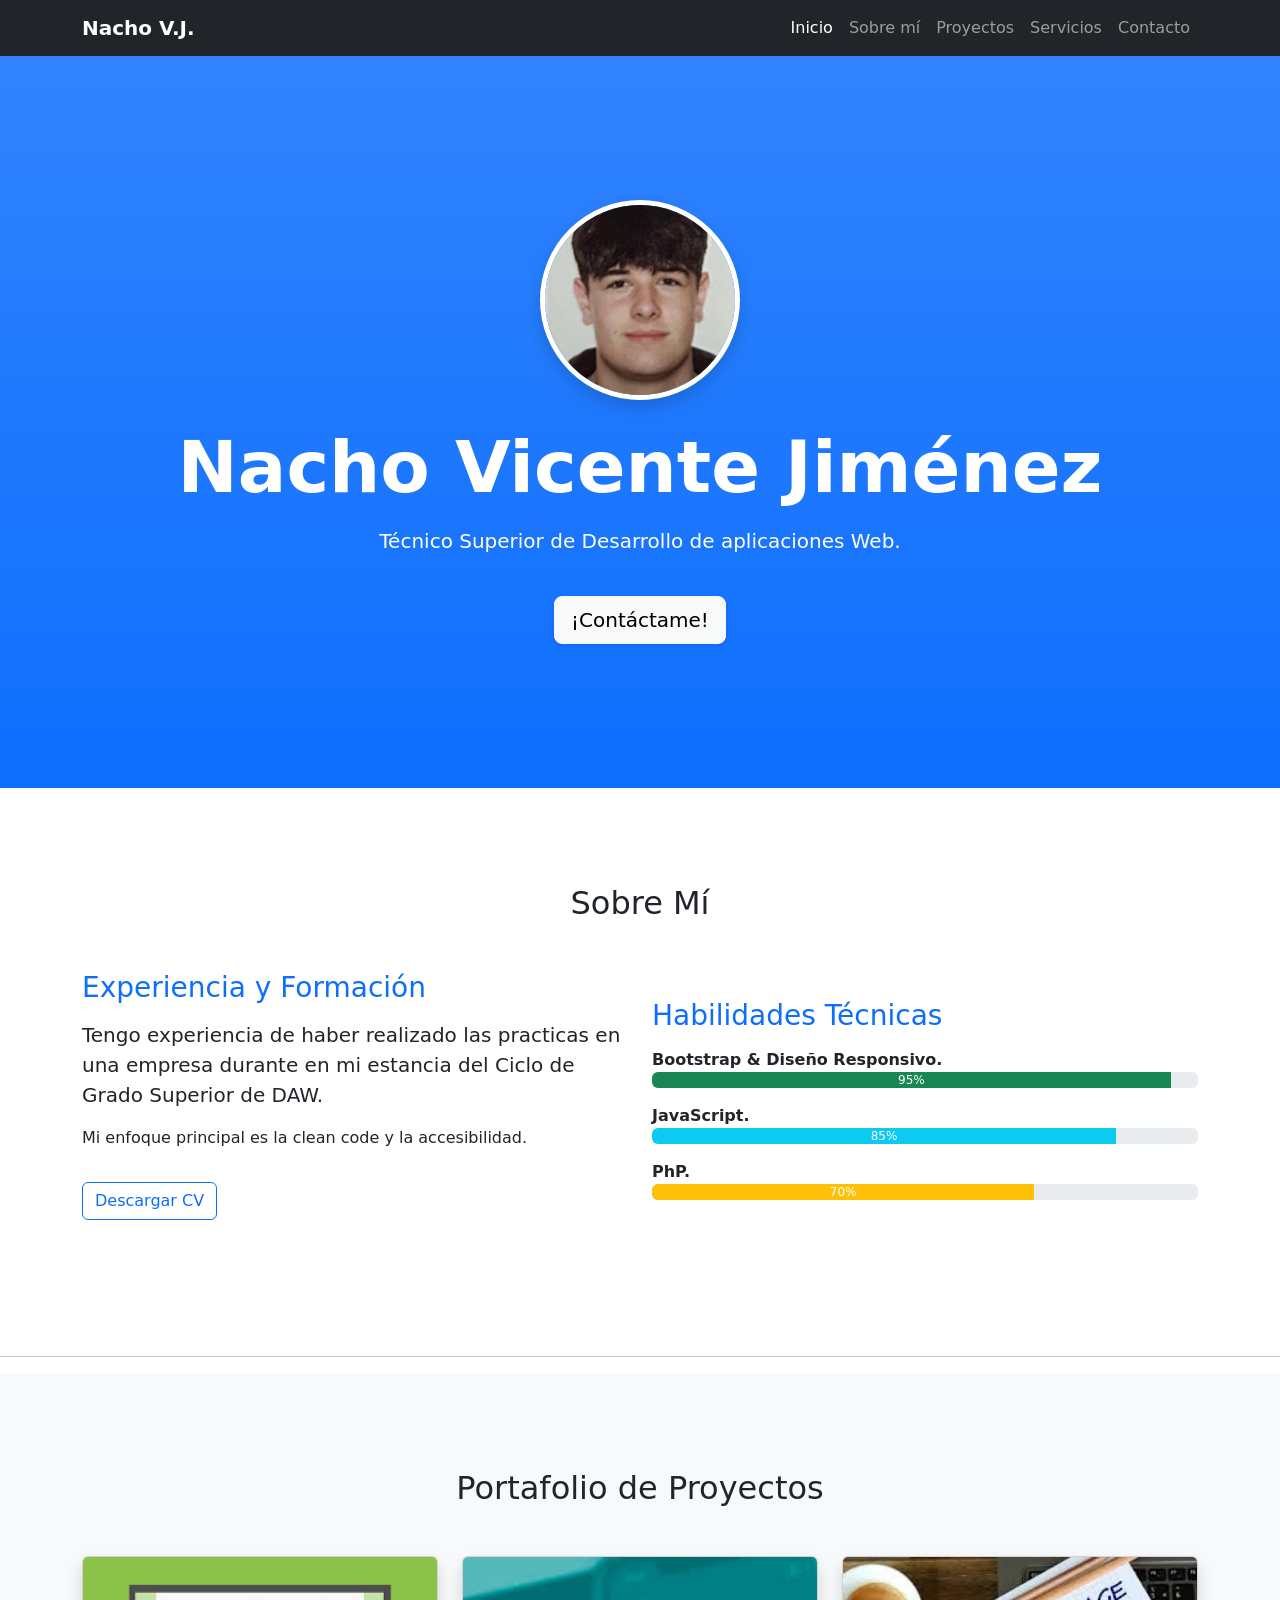
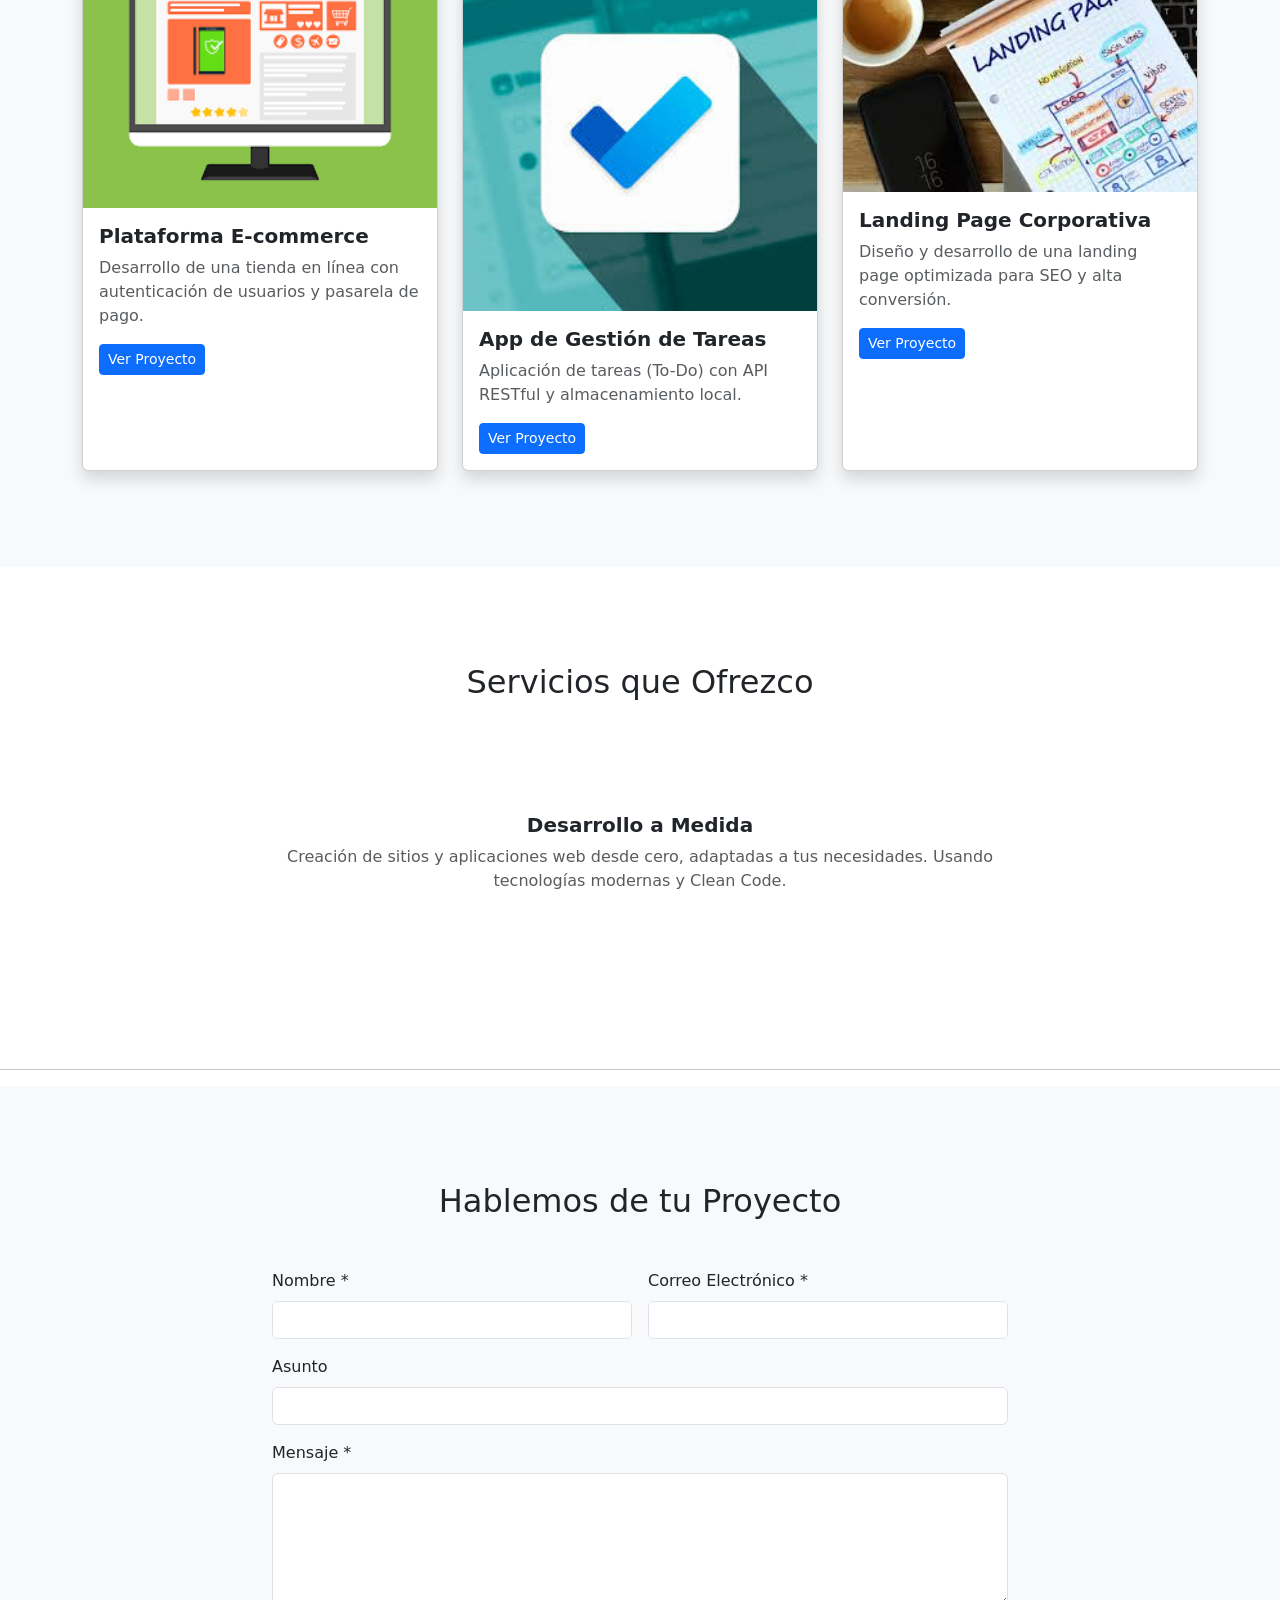
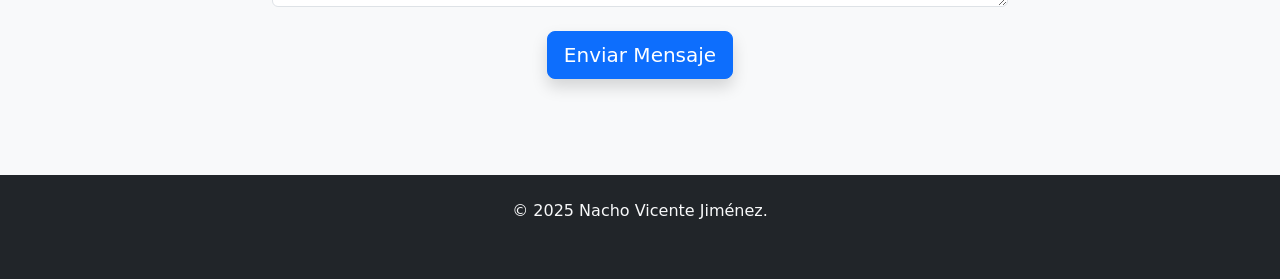
==== index.html @ 3f9f692f "tarea bootstrap" ====
<!DOCTYPE html>
<html lang="es">
<head>
    <meta charset="UTF-8">
    <meta name="viewport" content="width=device-width, initial-scale=1.0">
    <title>Portafolio Personal - Nacho Vicente Jiménez</title>
    
    <link rel="stylesheet" href="bootstrap-5.3.8-dist/bootstrap-5.3.8-dist/css/bootstrap.css">
    <link rel="stylesheet" href="bootstrap-5.3.8-dist/bootstrap-5.3.8-dist/js/bootstrap.js">
    <link href="https://unpkg.com/aos@2.3.1/dist/aos.css" rel="stylesheet">
    <link rel="stylesheet" href="style.css">
    <script src="script.js"></script>
</head>
<body>

    <nav class="navbar navbar-expand-lg navbar-dark bg-dark sticky-top" data-bs-theme="dark">
        <div class="container">
            <a class="navbar-brand" href="#inicio">
                <span class="fw-bold">Nacho V.J.</span> 
            </a>
            
            <button class="navbar-toggler" type="button" data-bs-toggle="collapse" data-bs-target="#menuPrincipal" aria-controls="menuPrincipal" aria-expanded="false" aria-label="Toggle navigation">
                <span class="navbar-toggler-icon"></span>
            </button>
            <div class="collapse navbar-collapse" id="menuPrincipal">
                <ul class="navbar-nav ms-auto">
                    <li class="nav-item"><a class="nav-link active" href="#inicio">Inicio</a></li>
                    <li class="nav-item"><a class="nav-link" href="#sobreMi">Sobre mí</a></li>
                    <li class="nav-item"><a class="nav-link" href="#proyectos">Proyectos</a></li>
                    <li class="nav-item"><a class="nav-link" href="#servicios">Servicios</a></li>
                    <li class="nav-item"><a class="nav-link" href="#contacto">Contacto</a></li>
                </ul>
            </div>
        </div>
    </nav>

    <header id="inicio" class="section-padding bg-primary bg-gradient text-white text-center" data-aos="fade-down">
        <div class="container-fluid py-5">
            <img src="img/MiFoto.jpeg" class="img-fluid rounded-circle mb-4 border border-white border-5 shadow" style="width: 200px; height: 200px; object-fit: cover;" alt="Tu Foto" data-aos="zoom-in" data-aos-delay="200">
            
            <h1 class="display-2 fw-bold" data-aos="fade-up" data-aos-delay="400">Nacho Vicente Jiménez</h1>
            <p class="lead mt-3" data-aos="fade-up" data-aos-delay="500">Técnico Superior de Desarrollo de aplicaciones Web.</p>
            <a href="#contacto" class="btn btn-light btn-lg mt-4 shadow-sm" data-aos="fade-up" data-aos-delay="600">¡Contáctame!</a>
        </div>
    </header>

    <section id="sobreMi" class="section-padding container">
        <h2 class="text-center mb-5 text-dark fw-light" data-aos="fade-up">Sobre Mí</h2>
        <div class="row align-items-center">
            
            <div class="col-lg-6 mb-4" data-aos="fade-right">
                <h3 class="mb-3 text-primary">Experiencia y Formación</h3>
                <p class="lead">Tengo experiencia de haber realizado las practicas en una empresa durante en mi estancia del Ciclo de Grado Superior de DAW.</p>
                <p>Mi enfoque principal es la clean code y la accesibilidad.</p>
                <a href="img/cv.jpg" class="btn btn-outline-primary mt-3">Descargar CV</a>
            </div>

            <div class="col-lg-6" data-aos="fade-left">
                <h3 class="mb-3 text-primary">Habilidades Técnicas</h3>
                
                <div class="mb-3" data-aos="fade-left" data-aos-delay="100">
                    <span class="fw-bold">Bootstrap & Diseño Responsivo.</span>
                    <div class="progress" role="progressbar" aria-valuenow="95" aria-valuemin="0" aria-valuemax="100">
                        <div class="progress-bar bg-success" style="width: 95%">95%</div>
                    </div>
                </div>

                <div class="mb-3" data-aos="fade-left" data-aos-delay="200">
                    <span class="fw-bold">JavaScript.</span>
                    <div class="progress" role="progressbar" aria-valuenow="85" aria-valuemin="0" aria-valuemax="100">
                        <div class="progress-bar bg-info" style="width: 85%">85%</div>
                    </div>
                </div>
                
                <div class="mb-3" data-aos="fade-left" data-aos-delay="300">
                    <span class="fw-bold">PhP.</span>
                    <div class="progress" role="progressbar" aria-valuenow="70" aria-valuemin="0" aria-valuemax="100">
                        <div class="progress-bar bg-warning" style="width: 70%">70%</div>
                    </div>
                </div>
            </div>
        </div>
    </section>
    
    <hr>

    <section id="proyectos" class="section-padding bg-light">
        <div class="container">
            <h2 class="text-center mb-5 text-dark fw-light" data-aos="fade-up">Portafolio de Proyectos</h2>
            
            <div class="row row-cols-1 row-cols-md-2 row-cols-lg-3 g-4">
                
                <div class="col" data-aos="fade-up">
                    <div class="card shadow h-100">
                        <img src="img/E-commerce.png" class="card-img-top" alt="Proyecto 1: E-commerce">
                        <div class="card-body">
                            <h5 class="card-title fw-bold">Plataforma E-commerce</h5>
                            <p class="card-text text-muted">Desarrollo de una tienda en línea con autenticación de usuarios y pasarela de pago.</p>
                            <a href="#" class="btn btn-primary btn-sm">Ver Proyecto <i class="fas fa-external-link-alt"></i></a>
                        </div>
                    </div>
                </div>

                <div class="col" data-aos="fade-up" data-aos-delay="100">
                    <div class="card shadow h-100">
                        <img src="img/Aplicacion To-Do.jpg" class="card-img-top" alt="Proyecto 2: Aplicación To-Do">
                        <div class="card-body">
                            <h5 class="card-title fw-bold">App de Gestión de Tareas</h5>
                            <p class="card-text text-muted">Aplicación de tareas (To-Do) con API RESTful y almacenamiento local.</p>
                            <a href="#" class="btn btn-primary btn-sm">Ver Proyecto <i class="fas fa-external-link-alt"></i></a>
                        </div>
                    </div>
                </div>
                
                <div class="col" data-aos="fade-up" data-aos-delay="200">
                    <div class="card shadow h-100">
                        <img src="img/Landing Page.jpg" class="card-img-top" alt="Proyecto 3: Landing Page">
                        <div class="card-body">
                            <h5 class="card-title fw-bold">Landing Page Corporativa</h5>
                            <p class="card-text text-muted">Diseño y desarrollo de una landing page optimizada para SEO y alta conversión.</p>
                            <a href="#" class="btn btn-primary btn-sm">Ver Proyecto <i class="fas fa-external-link-alt"></i></a>
                        </div>
                    </div>
                </div>
                
            </div>
        </div>
    </section>

    <section id="servicios" class="section-padding container">
        <h2 class="text-center mb-5 text-dark fw-light" data-aos="fade-up">Servicios que Ofrezco</h2>

        <div id="serviciosCarousel" class="carousel slide" data-bs-ride="carousel" data-aos="fade-up" data-aos-delay="200">
            <div class="carousel-inner text-center py-5">
                
                <div class="carousel-item active">
                    <i class="fas fa-laptop-code fa-5x text-primary mb-3"></i>
                    <h5 class="fw-bold mt-3">Desarrollo a Medida</h5>
                    <p class="text-muted col-md-8 mx-auto">Creación de sitios y aplicaciones web desde cero, adaptadas a tus necesidades. Usando tecnologías modernas y Clean Code.</p>
                </div>

                <div class="carousel-item">
                    <i class="fas fa-palette fa-5x text-primary mb-3"></i>
                    <h5 class="fw-bold mt-3">Diseño UX/UI</h5>
                    <p class="text-muted col-md-8 mx-auto">Diseño de interfaces centrado en la experiencia del usuario, la accesibilidad y la optimización de la conversión.</p>
                </div>

                <div class="carousel-item">
                    <i class="fas fa-wrench fa-5x text-primary mb-3"></i>
                    <h5 class="fw-bold mt-3">Mantenimiento Web</h5>
                    <p class="text-muted col-md-8 mx-auto">Actualizaciones constantes, optimización de velocidad y soporte técnico para mantener tu plataforma al día.</p>
                </div>
                
            </div>
            <button class="carousel-control-prev" type="button" data-bs-target="#serviciosCarousel" data-bs-slide="prev">
                <span class="carousel-control-prev-icon" aria-hidden="true"></span>
                <span class="visually-hidden">Anterior</span>
            </button>
            <button class="carousel-control-next" type="button" data-bs-target="#serviciosCarousel" data-bs-slide="next">
                <span class="carousel-control-next-icon" aria-hidden="true"></span>
                <span class="visually-hidden">Siguiente</span>
            </button>
        </div>
    </section>

    <hr>
    
    <section id="contacto" class="section-padding bg-light">
        <div class="container">
            <h2 class="text-center mb-5 text-dark fw-light" data-aos="fade-up">Hablemos de tu Proyecto</h2>
            
            <div class="row justify-content-center">
                <div class="col-lg-8" data-aos="slide-up">
                    <form class="row g-3 needs-validation" action="procesarFormulario.php" method="POST" novalidate>
                        
                        <div class="col-md-6">
                            <label for="entradaNombre" class="form-label">Nombre *</label>
                            <input type="text" class="form-control" id="entradaNombre" name="entradaNombre" required>
                            <div class="invalid-feedback">
                                Por favor, ingresa tu nombre.
                            </div>
                        </div>
                        
                        <div class="col-md-6">
                            <label for="entradaCorreo" class="form-label">Correo Electrónico *</label>
                            <input type="email" class="form-control" id="entradaCorreo" name="entradaCorreo" required>
                            <div class="invalid-feedback">
                                Por favor, ingresa un correo electrónico válido.
                            </div>
                        </div>
                        
                        <div class="col-12">
                            <label for="entradaAsunto" class="form-label">Asunto</label>
                            <input type="text" class="form-control" id="entradaAsunto" name="entradaAsunto">
                        </div>

                        <div class="col-12">
                            <label for="entradaMensaje" class="form-label">Mensaje *</label>
                            <textarea class="form-control" id="entradaMensaje" name="entradaMensaje" rows="5" required></textarea>
                            <div class="invalid-feedback">
                                Por favor, escribe tu mensaje.
                            </div>
                        </div>
                        
                        <div class="col-12 text-center mt-4">
                            <button class="btn btn-primary btn-lg shadow" type="submit">Enviar Mensaje</button>
                        </div>
                    </form>
                </div>
            </div>
        </div>
    </section>

    <footer class="bg-dark text-light py-4" data-aos="fade-up">
        <div class="container text-center">
            <p class="mb-2">&copy; 2025 Nacho Vicente Jiménez.</p>
            <div>
                <a href="#" class="text-light mx-2" aria-label="LinkedIn"><i class="fab fa-linkedin fa-2x"></i></a>
                <a href="#" class="text-light mx-2" aria-label="GitHub"><i class="fab fa-github fa-2x"></i></a>
                <a href="#" class="text-light mx-2" aria-label="Twitter"><i class="fab fa-twitter fa-2x"></i></a>
            </div>
        </div>
    </footer>
    
    <script src="https://cdn.jsdelivr.net/npm/bootstrap@5.3.3/dist/js/bootstrap.bundle.min.js" integrity="sha384-YvpcrYf0tY3lHB60NNkmXc5s9fDVZLESaAA55NDzOxhy9GkcIdslK1eN7N6jIeHz" crossorigin="anonymous"></script>
    <script src="https://unpkg.com/aos@2.3.1/dist/aos.js"></script>
    
    <script>
        AOS.init({
            duration: 800, 
            once: true, 
        });
    </script>
</body>
</html>
---- style.css ----
.section-padding {
    padding-top: 6rem;
    padding-bottom: 6rem;
}

.rounded-circle.shadow {
    box-shadow: 0 0 0 10px rgba(255, 255, 255, 0.2);
}

.card:hover {
    transform: translateY(-5px);
    transition: transform 0.3s ease-in-out;
}
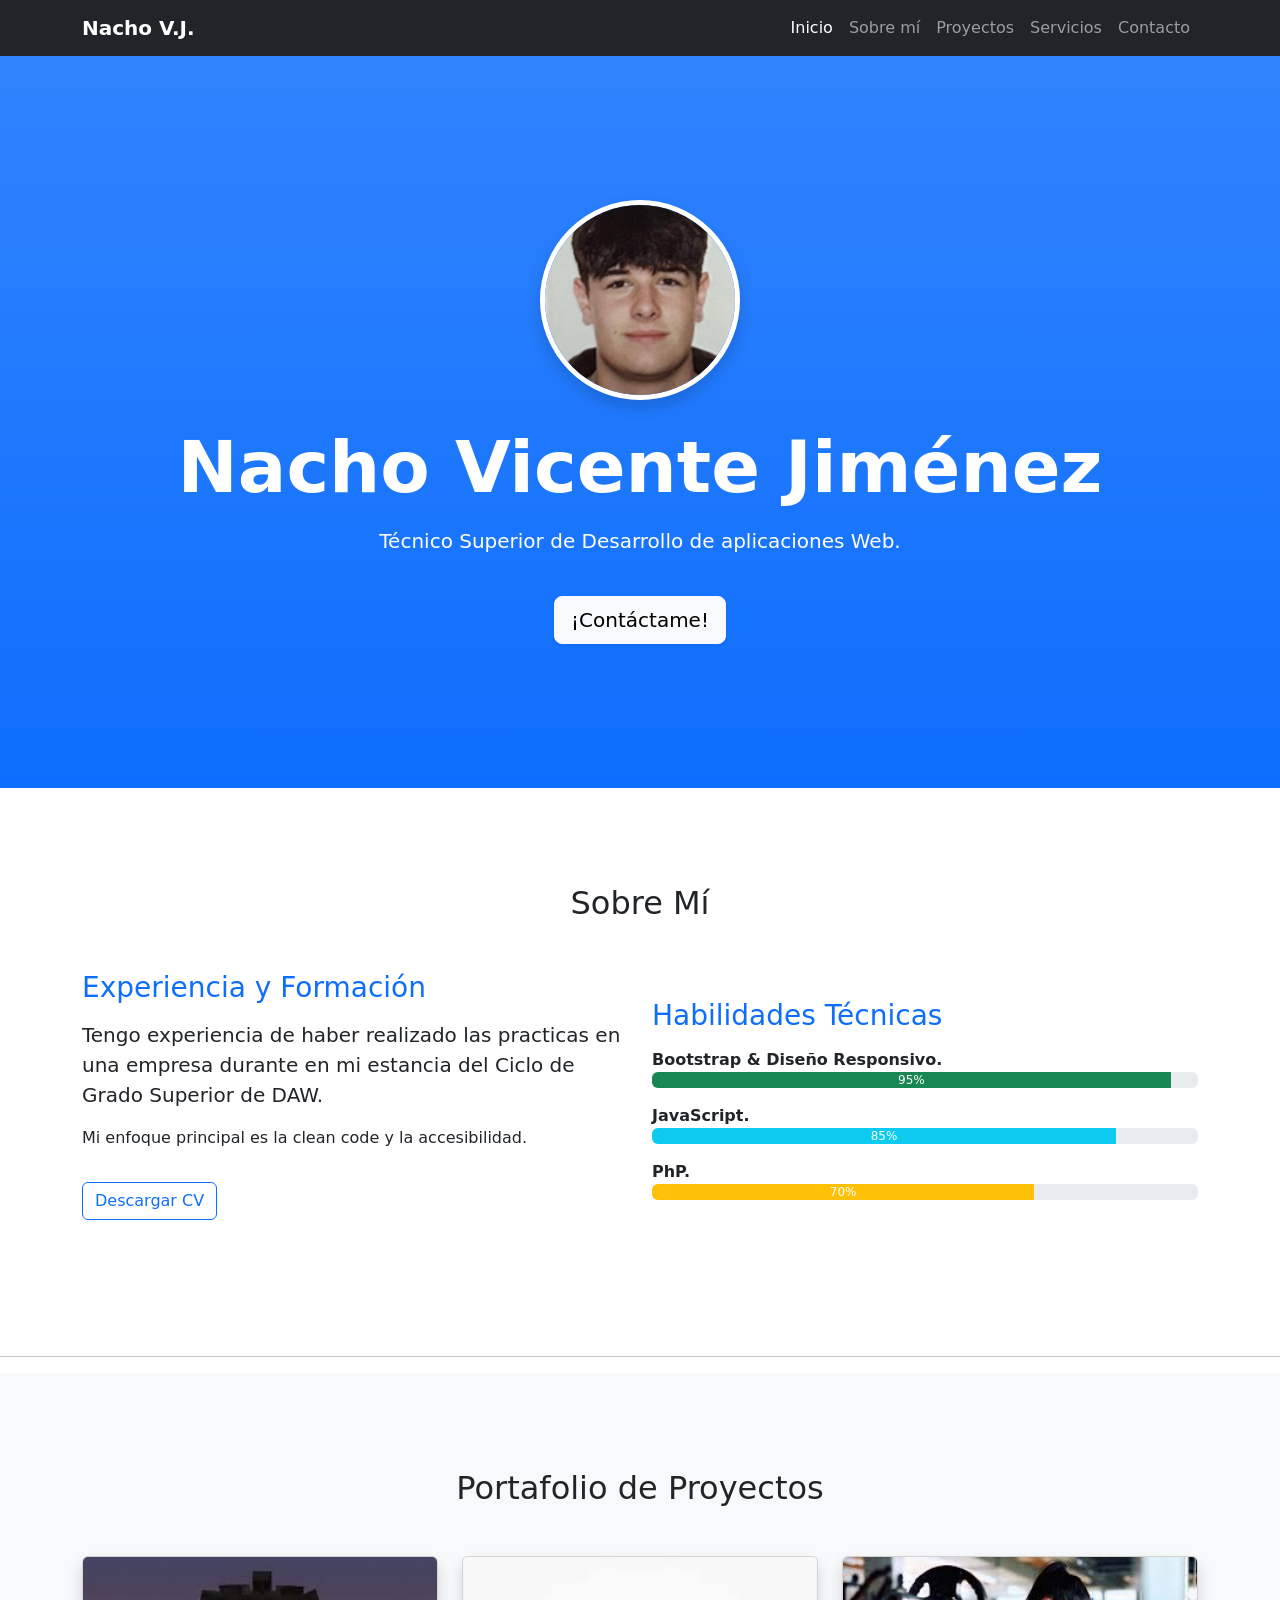
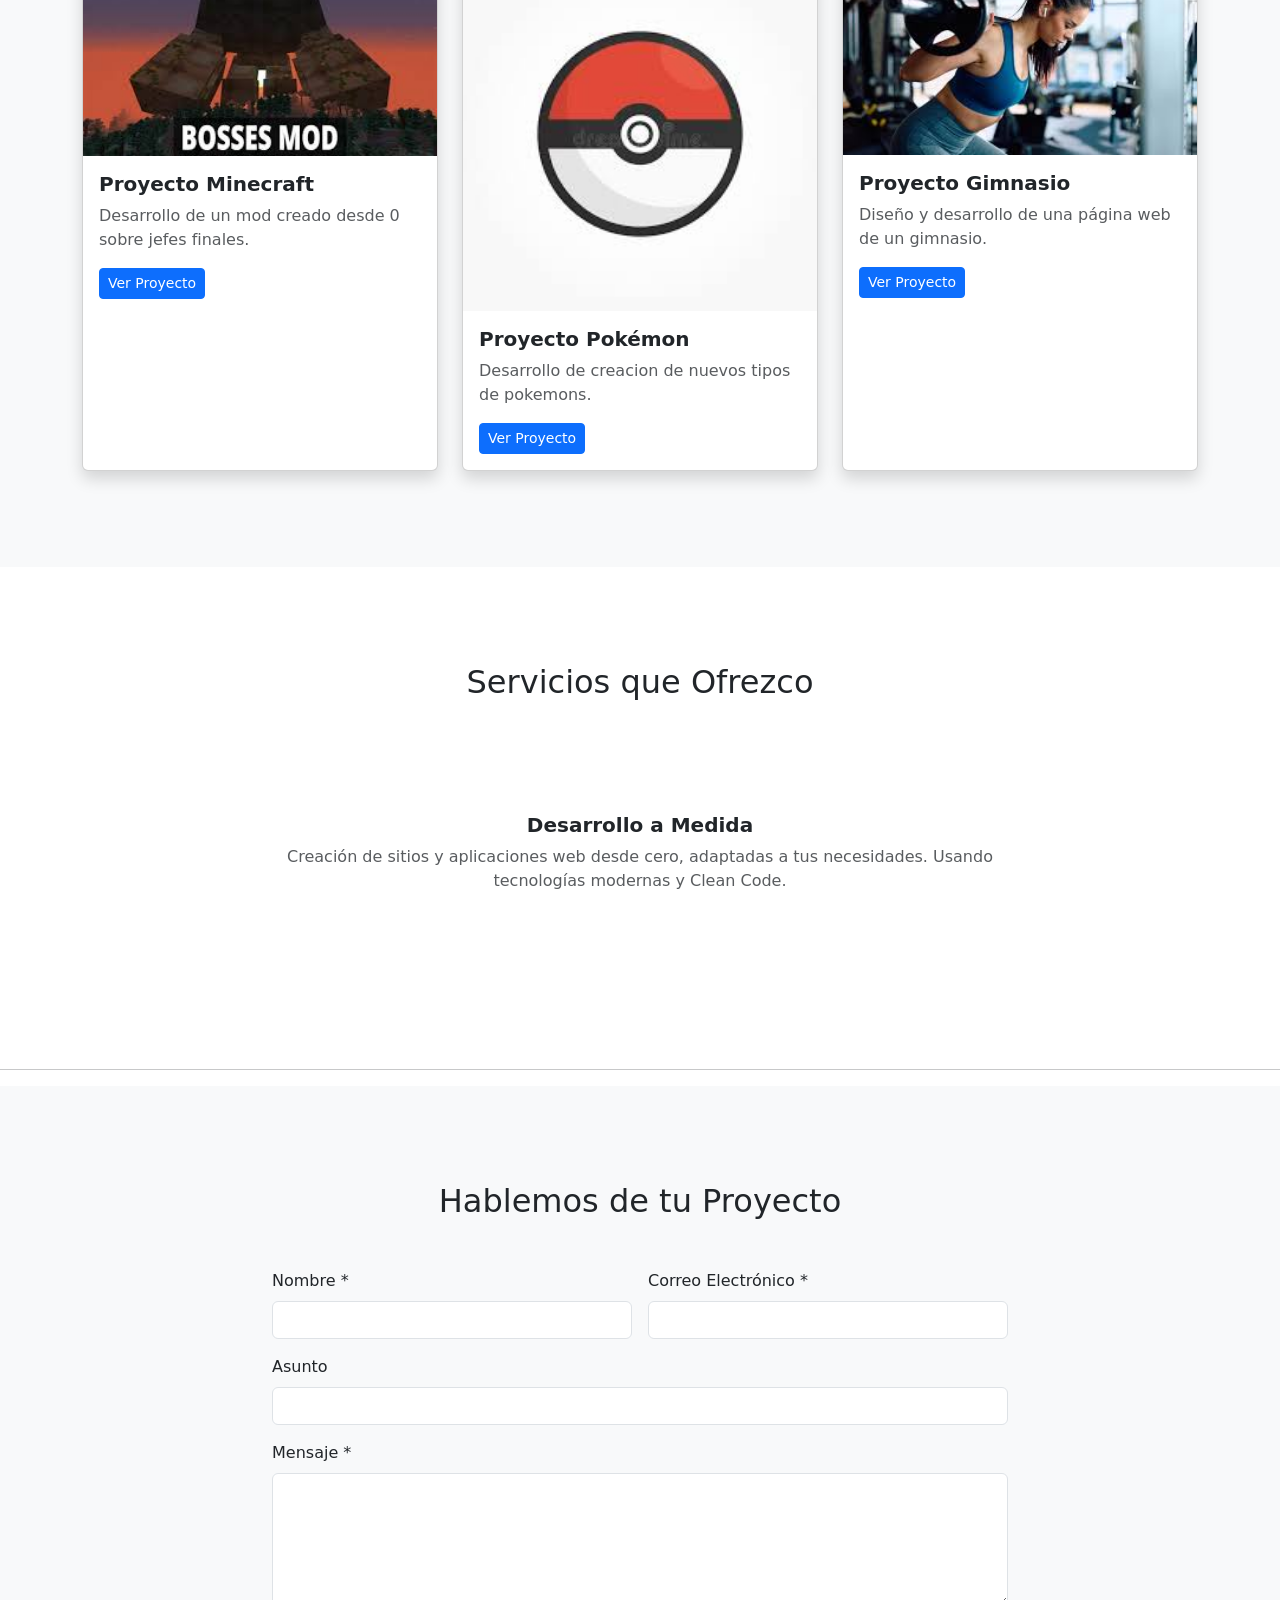
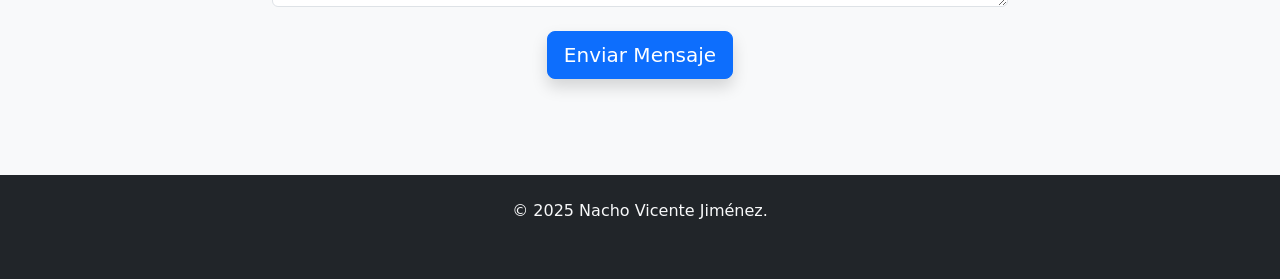
==== commit 280b1e1b: "actualizado" ====
--- a/index.html
+++ b/index.html
@@ -6,7 +6,6 @@
     <title>Portafolio Personal - Nacho Vicente Jiménez</title>
     
     <link rel="stylesheet" href="bootstrap-5.3.8-dist/bootstrap-5.3.8-dist/css/bootstrap.css">
-    <link rel="stylesheet" href="bootstrap-5.3.8-dist/bootstrap-5.3.8-dist/js/bootstrap.js">
     <link href="https://unpkg.com/aos@2.3.1/dist/aos.css" rel="stylesheet">
     <link rel="stylesheet" href="style.css">
     <script src="script.js"></script>
@@ -92,10 +91,10 @@
                 
                 <div class="col" data-aos="fade-up">
                     <div class="card shadow h-100">
-                        <img src="img/E-commerce.png" class="card-img-top" alt="Proyecto 1: E-commerce">
+                        <img src="img/minecraft.jpg" class="card-img-top" alt="Proyecto Minecraft">
                         <div class="card-body">
-                            <h5 class="card-title fw-bold">Plataforma E-commerce</h5>
-                            <p class="card-text text-muted">Desarrollo de una tienda en línea con autenticación de usuarios y pasarela de pago.</p>
+                            <h5 class="card-title fw-bold">Proyecto Minecraft</h5>
+                            <p class="card-text text-muted">Desarrollo de un mod creado desde 0 sobre jefes finales.</p>
                             <a href="#" class="btn btn-primary btn-sm">Ver Proyecto <i class="fas fa-external-link-alt"></i></a>
                         </div>
                     </div>
@@ -103,10 +102,10 @@
 
                 <div class="col" data-aos="fade-up" data-aos-delay="100">
                     <div class="card shadow h-100">
-                        <img src="img/Aplicacion To-Do.jpg" class="card-img-top" alt="Proyecto 2: Aplicación To-Do">
+                        <img src="img/pokemon.jpg" class="card-img-top" alt="Proyecto Pokémon">
                         <div class="card-body">
-                            <h5 class="card-title fw-bold">App de Gestión de Tareas</h5>
-                            <p class="card-text text-muted">Aplicación de tareas (To-Do) con API RESTful y almacenamiento local.</p>
+                            <h5 class="card-title fw-bold">Proyecto Pokémon</h5>
+                            <p class="card-text text-muted">Desarrollo de creacion de nuevos tipos de pokemons.</p>
                             <a href="#" class="btn btn-primary btn-sm">Ver Proyecto <i class="fas fa-external-link-alt"></i></a>
                         </div>
                     </div>
@@ -114,10 +113,10 @@
                 
                 <div class="col" data-aos="fade-up" data-aos-delay="200">
                     <div class="card shadow h-100">
-                        <img src="img/Landing Page.jpg" class="card-img-top" alt="Proyecto 3: Landing Page">
+                        <img src="img/gimnasio.jpg" class="card-img-top" alt="Proyecto Gimnasio">
                         <div class="card-body">
-                            <h5 class="card-title fw-bold">Landing Page Corporativa</h5>
-                            <p class="card-text text-muted">Diseño y desarrollo de una landing page optimizada para SEO y alta conversión.</p>
+                            <h5 class="card-title fw-bold">Proyecto Gimnasio</h5>
+                            <p class="card-text text-muted">Diseño y desarrollo de una página web de un gimnasio.</p>
                             <a href="#" class="btn btn-primary btn-sm">Ver Proyecto <i class="fas fa-external-link-alt"></i></a>
                         </div>
                     </div>
